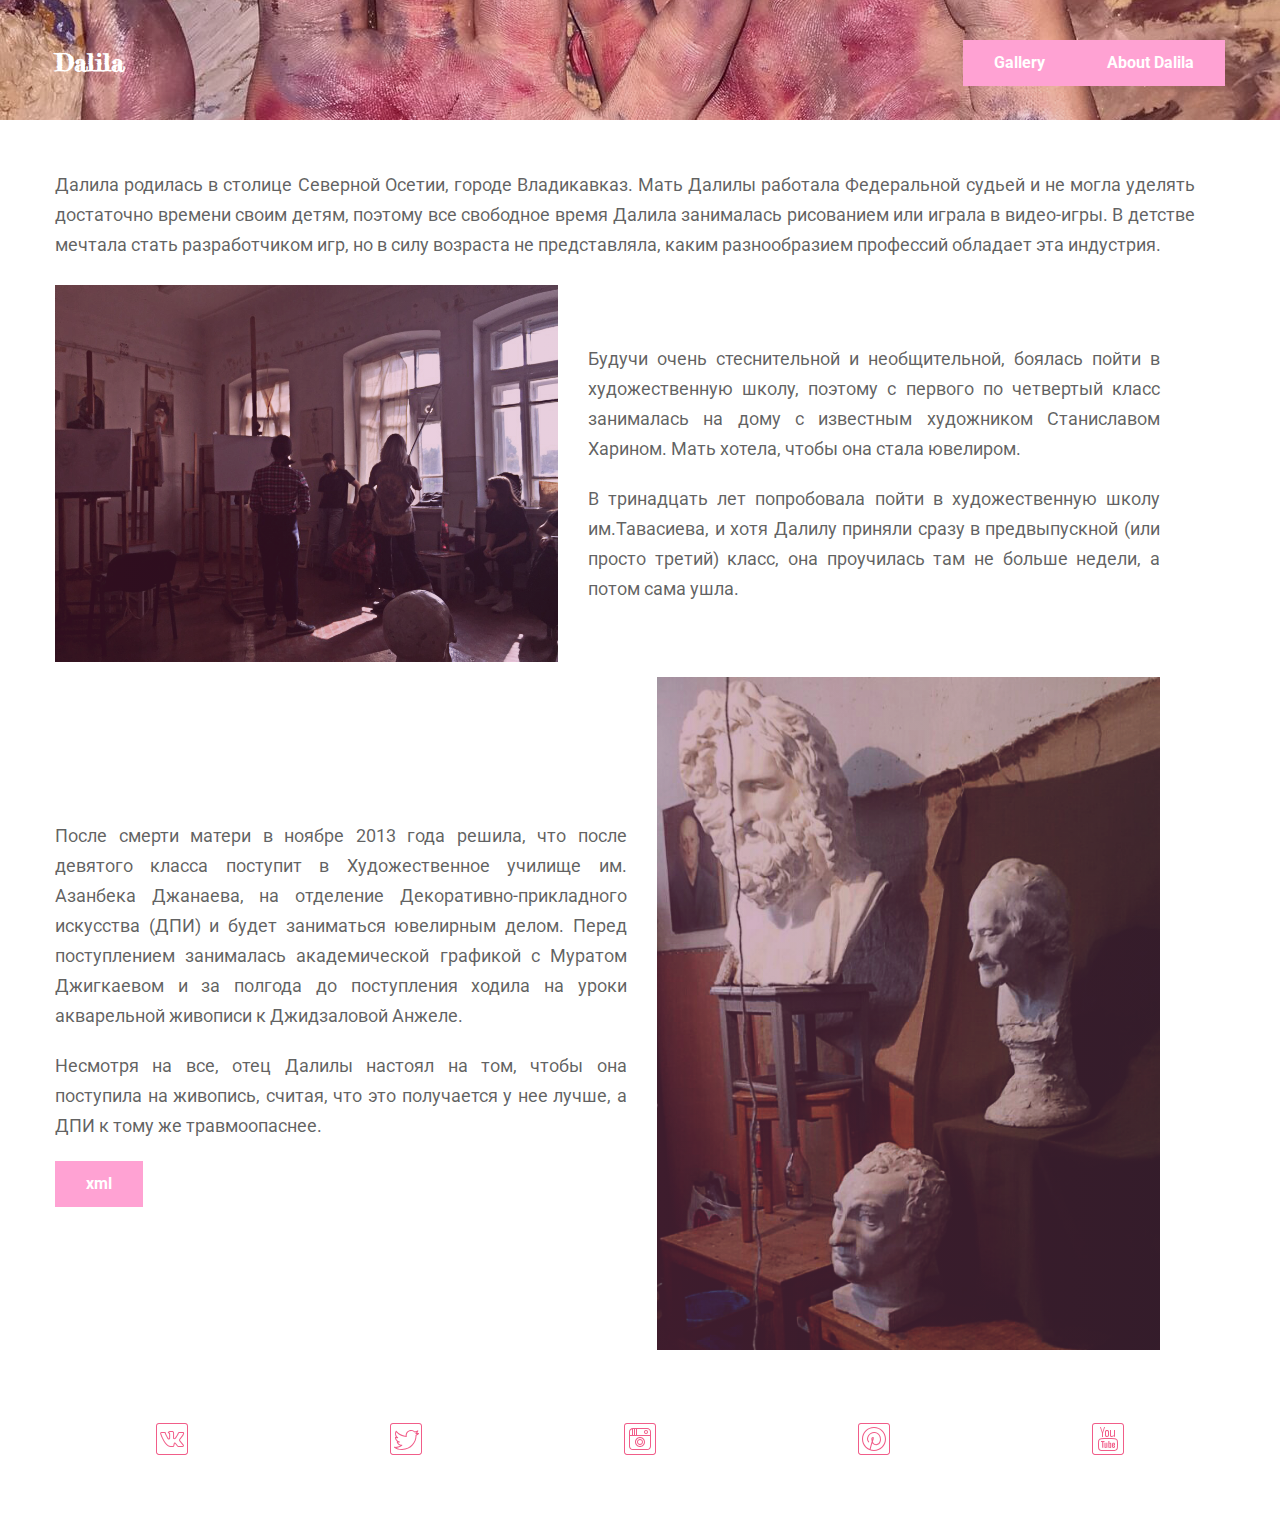
==== about.html @ bf5a0216 "added animation" ====
﻿<!DOCTYPE html>

<html lang="en" xmlns="http://www.w3.org/1999/xhtml">
<head>
    <meta charset="utf-8" />
    <meta name="viewport" content="initial-scale=1.0, width=device-width" />
    <title>Dalila</title>
    <link rel="stylesheet" href="css/style.css" />
</head>
<body>
    <div class="my-container">
        <div class="header-min">
            <header class="wrap header-min__wrap">
                <div class="header-min__top">
                    <div class="header__logo">
                        <a href="index.html">Dalila</a>
                    </div>
                    <div>
                        <div class="header-min__menu ">
                            <div class="button header-min__button">
                                <a href="gallery-v3.html">Gallery</a>
                            </div>
                            <div class="button header-min__button used-now">
                                <a href="about.html">About Dalila</a>
                            </div>
                        </div>
                    </div>
                </div>

            </header>
        </div>
        
        <div class="wrap about">
            <div class="about__all-text">
                <p>
                    Далила родилась в столице Северной Осетии, городе Владикавказ. Мать Далилы работала Федеральной судьей и не могла уделять достаточно времени своим детям, поэтому все свободное время Далила занималась рисованием или играла в видео-игры. В детстве мечтала стать разработчиком игр, но в силу возраста не представляла, каким разнообразием профессий обладает эта индустрия. 
                </p>
            </div>
            <div class="about-us">
                <div class="about-us__img about-us__img-r">
                    <img src="img/process-red1.png" alt="" />
                </div>
                <div class="about-us__text">
                    <p>Будучи очень стеснительной и необщительной, боялась пойти в художественную школу, поэтому с первого по четвертый класс занималась на дому с известным художником Станиславом Харином. Мать хотела, чтобы она стала ювелиром.</p>
                    <p>В тринадцать лет попробовала пойти в художественную школу им.Тавасиева, и хотя Далилу приняли сразу в предвыпускной (или просто третий) класс, она проучилась там не больше недели, а потом сама ушла.</p>
                </div>
            </div>

            <div class="about-us reverse-element">
                <div class="about-us__text">
                    <p>
                        После смерти матери в ноябре 2013 года решила, что после девятого класса поступит в Художественное училище им. Азанбека Джанаева, на отделение Декоративно-прикладного искусства (ДПИ) и будет заниматься ювелирным делом. Перед поступлением занималась академической графикой с Муратом Джигкаевом и за полгода до поступления ходила на уроки акварельной живописи к Джидзаловой Анжеле. 
                    </p>
                    <p>
                        Несмотря на все, отец Далилы настоял на том, чтобы она поступила на живопись, считая, что это получается у нее лучше, а ДПИ к тому же травмоопаснее. 
                        <div class="button header-min__button used-now">
                            <a href="cd_catalog.html">xml</a>
                        </div>
                    </p>
                </div>
                <div class="about-us__img about-us__img-l">
                    <img src="img/process2-red1.png" alt="" />
                </div>
            </div>
        </div>

                <div class="icons wrap icons-on">
            <div class="icons__element">
                <div class="icons__img">
                    <a href="https://vk.com/cancer_tid">
                        <object type="image/svg+xml" data="vkontakte.svg">
                            Your browser does not support SVG
                        </object>
                    </a>
                </div>
            </div>

            <div class="icons__element">
                <div class="icons__img">
                    <a href="https://twitter.com/piesIFhe?s=08">
                        <object type="image/svg+xml" data="twitter.svg">
                            Your browser does not support SVG
                        </object>
                    </a>
                </div>
            </div>
            <div class="icons__element">
                <div class="icons__img">
                    <a href="https://www.instagram.com/parchevskaja/">
                        <object type="image/svg+xml" data="instagram.svg">
                            Your browser does not support SVG
                        </object>
                    </a>
                </div>
            </div>
            <div class="icons__element">
                <div class="icons__img">
                    <a href="https://www.instagram.com/parchevskaja/">
                        <object type="image/svg+xml" data="pinterest.svg">
                            Your browser does not support SVG
                        </object>
                    </a>
                </div>
            </div>
            <div class="icons__element">
                <div class="icons__img">
                    <a href="https://twitter.com/piesIFhe?s=08">
                        <object type="image/svg+xml" data="youtube.svg">
                            Your browser does not support SVG
                        </object>
                    </a>
                </div>
            </div>
        </div>
    </div>

</body>
</html>
---- css/style.css ----
﻿@import url('https://fonts.googleapis.com/css?family=Roboto:400,700&subset=cyrillic');
@import url('https://fonts.googleapis.com/css?family=Fredericka+the+Great');

@import url("core.css");
@import url("blocks/header.css");
@import url("blocks/header-min.css");
@import url("blocks/button.css");
@import url("blocks/about-us.css");
@import url("blocks/icons.css");
@import url("blocks/about.css");
@import url("blocks/gallery-v2.css");
/*1920px*/
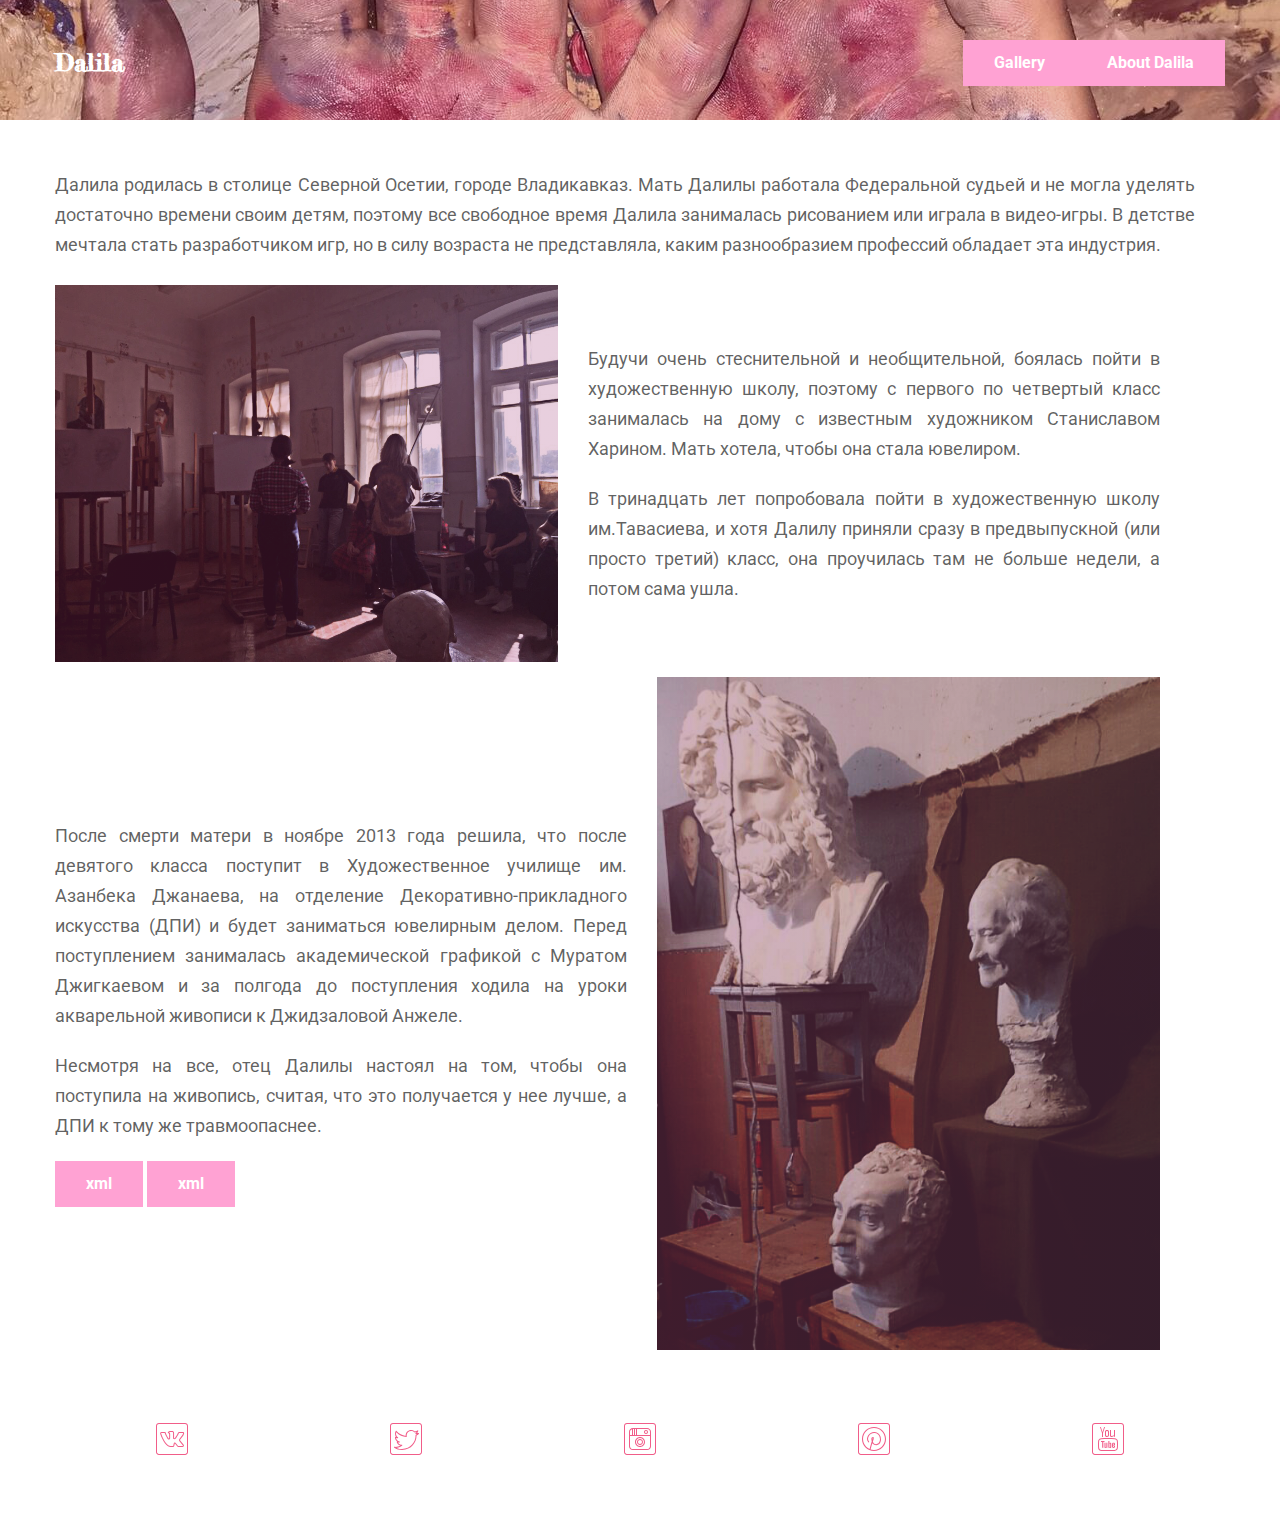
==== commit c09203dc: "added xml (black)" ====
--- a/about.html
+++ b/about.html
@@ -55,6 +55,9 @@
                         Несмотря на все, отец Далилы настоял на том, чтобы она поступила на живопись, считая, что это получается у нее лучше, а ДПИ к тому же травмоопаснее. 
                         <div class="button header-min__button used-now">
                             <a href="cd_catalog.html">xml</a>
+                        </div>
+                        <div class="button header-min__button used-now">
+                            <a href="books.html">xml</a>
                         </div>
                     </p>
                 </div>
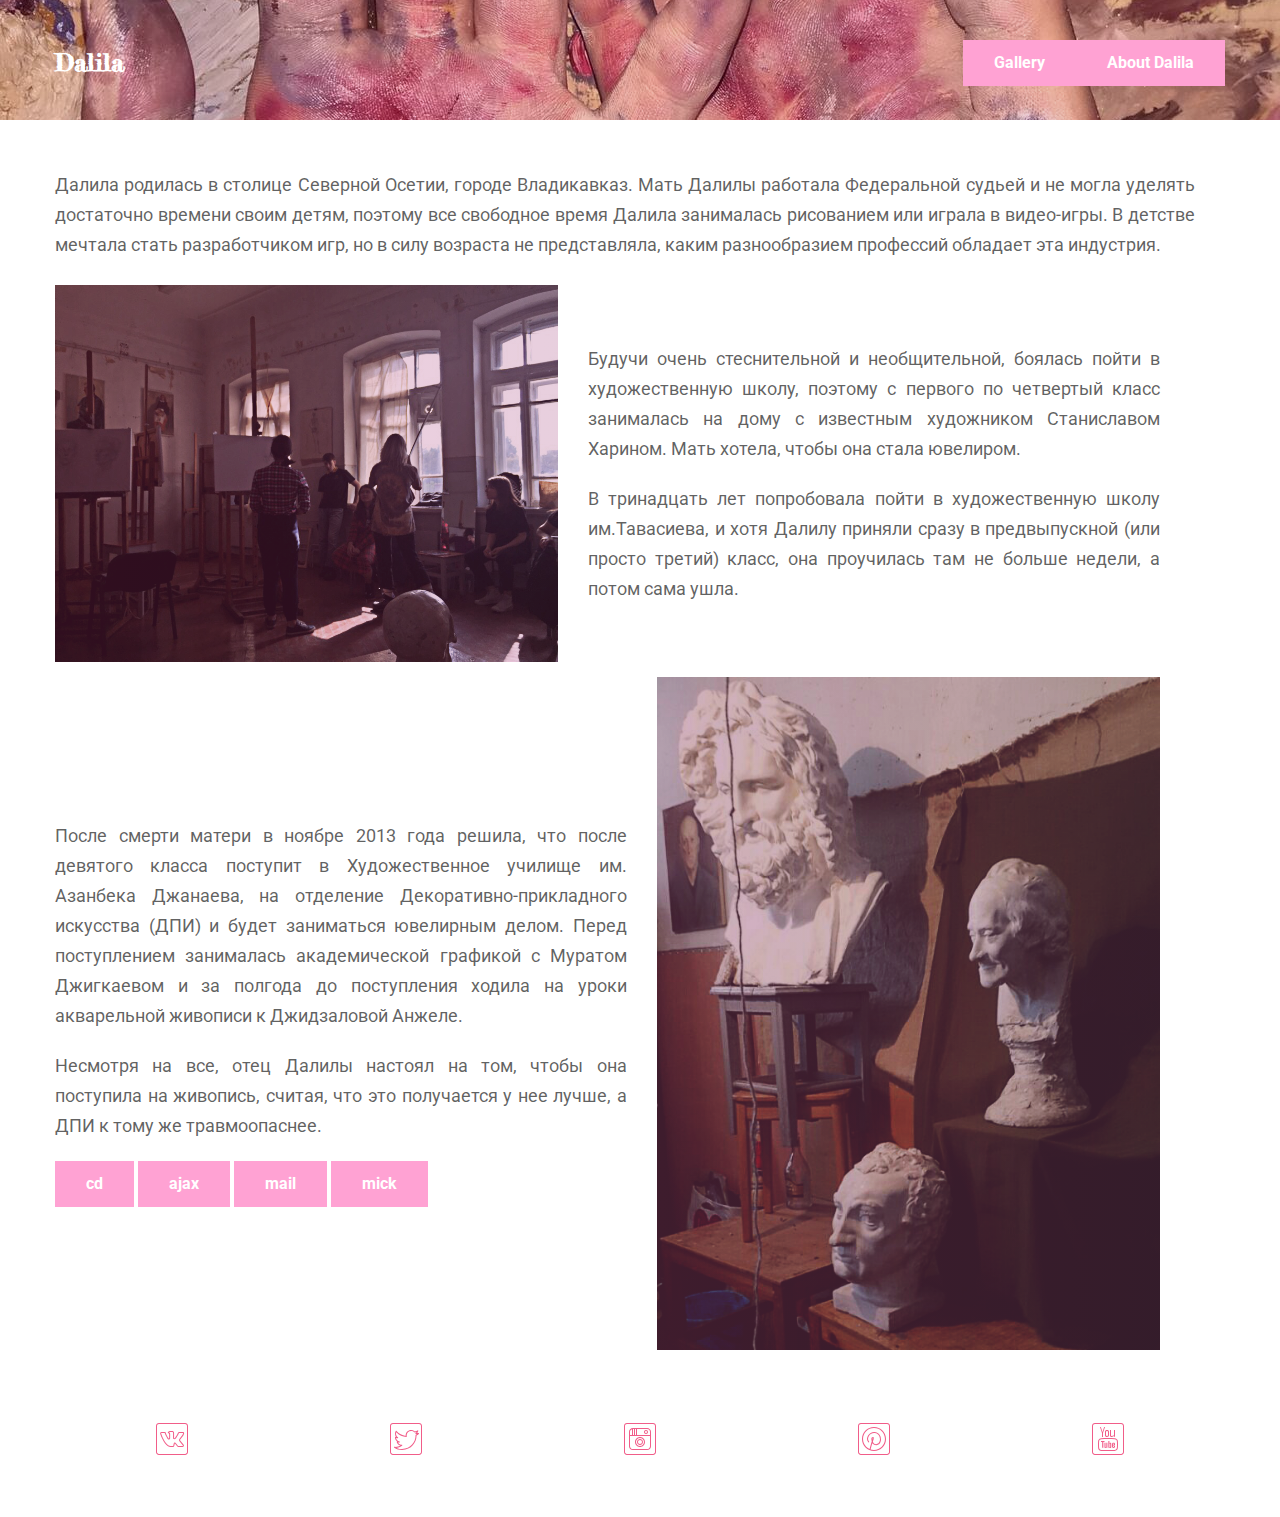
==== commit c375eaf3: "added xml (nick & mails)" ====
--- a/about.html
+++ b/about.html
@@ -54,10 +54,16 @@
                     <p>
                         Несмотря на все, отец Далилы настоял на том, чтобы она поступила на живопись, считая, что это получается у нее лучше, а ДПИ к тому же травмоопаснее. 
                         <div class="button header-min__button used-now">
-                            <a href="cd_catalog.html">xml</a>
+                            <a href="cd_catalog.html">cd</a>
                         </div>
                         <div class="button header-min__button used-now">
-                            <a href="books.html">xml</a>
+                            <a href="books.html">ajax</a>
+                        </div>
+                        <div class="button header-min__button used-now">
+                            <a href="mails.html">mail</a>
+                        </div>
+                        <div class="button header-min__button used-now">
+                            <a href="nick.html">mick</a>
                         </div>
                     </p>
                 </div>
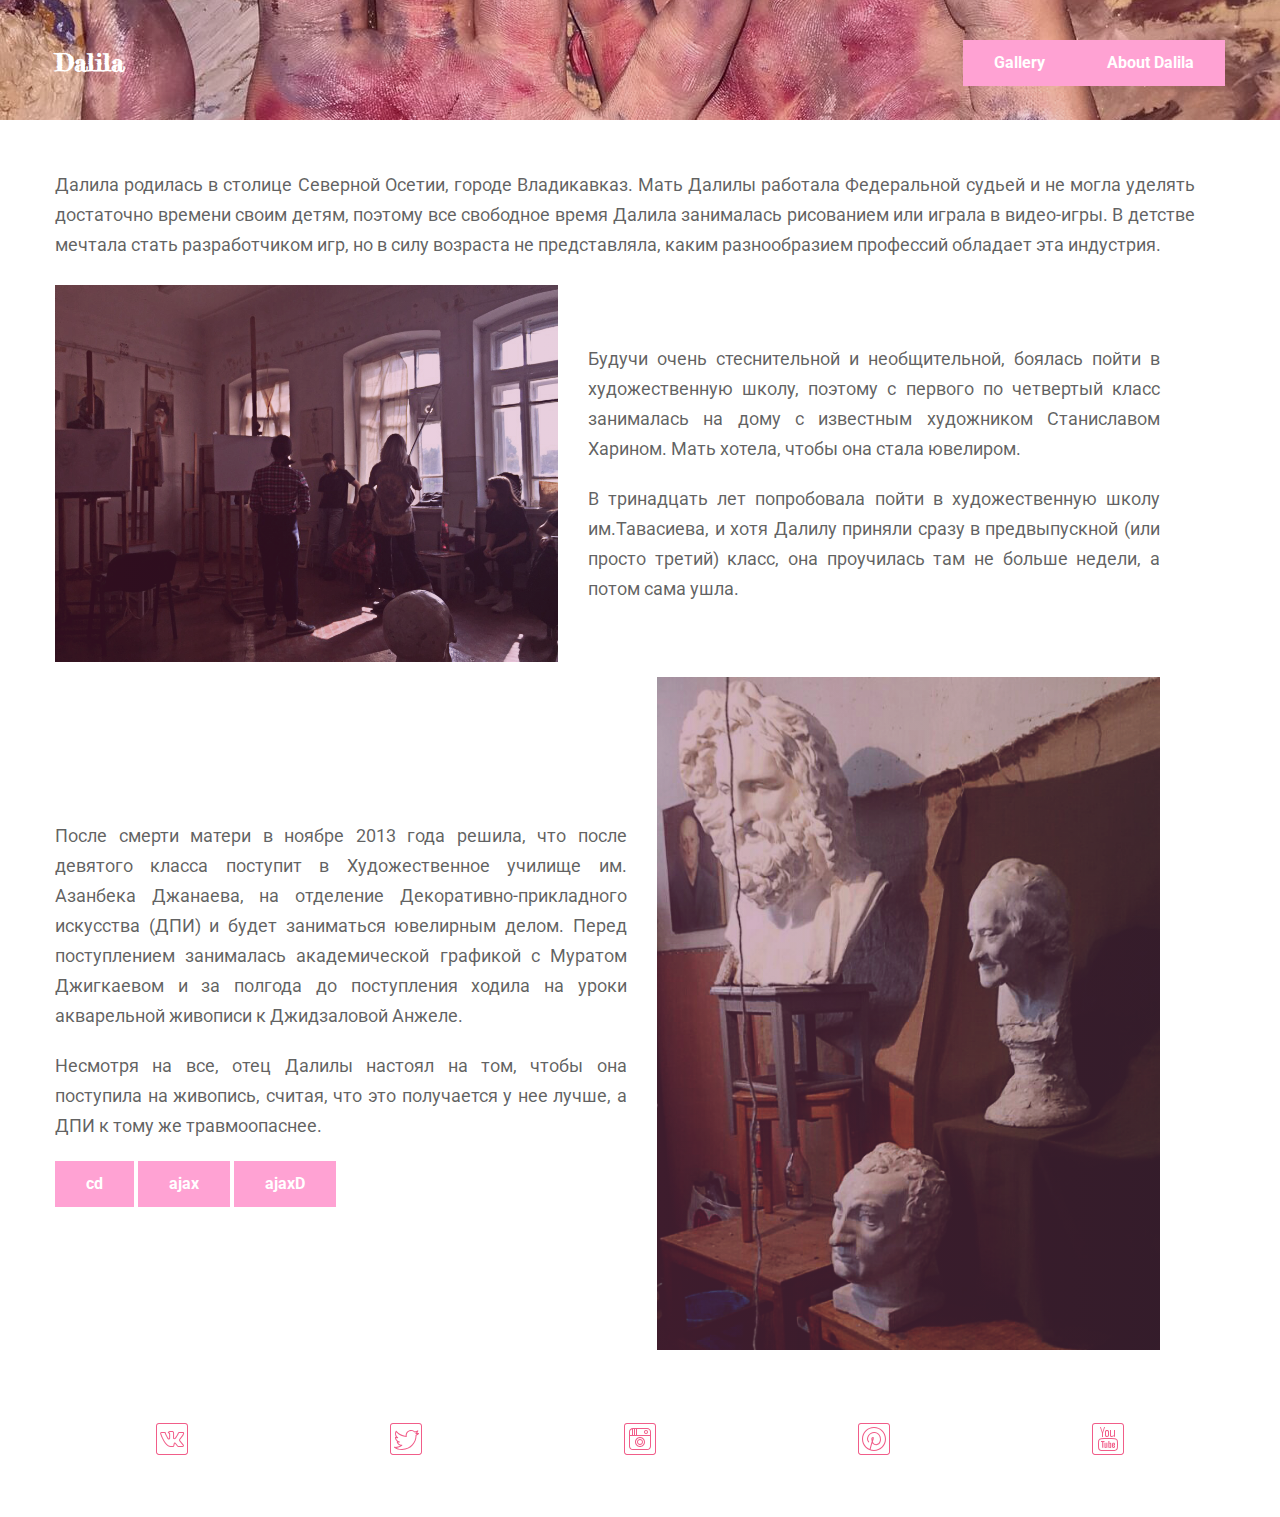
==== commit 47525ff8: "added xml (del: nick & mails, try ajaxD)" ====
--- a/about.html
+++ b/about.html
@@ -60,10 +60,7 @@
                             <a href="books.html">ajax</a>
                         </div>
                         <div class="button header-min__button used-now">
-                            <a href="mails.html">mail</a>
-                        </div>
-                        <div class="button header-min__button used-now">
-                            <a href="nick.html">mick</a>
+                            <a href="ajaxD.html">ajaxD</a>
                         </div>
                     </p>
                 </div>
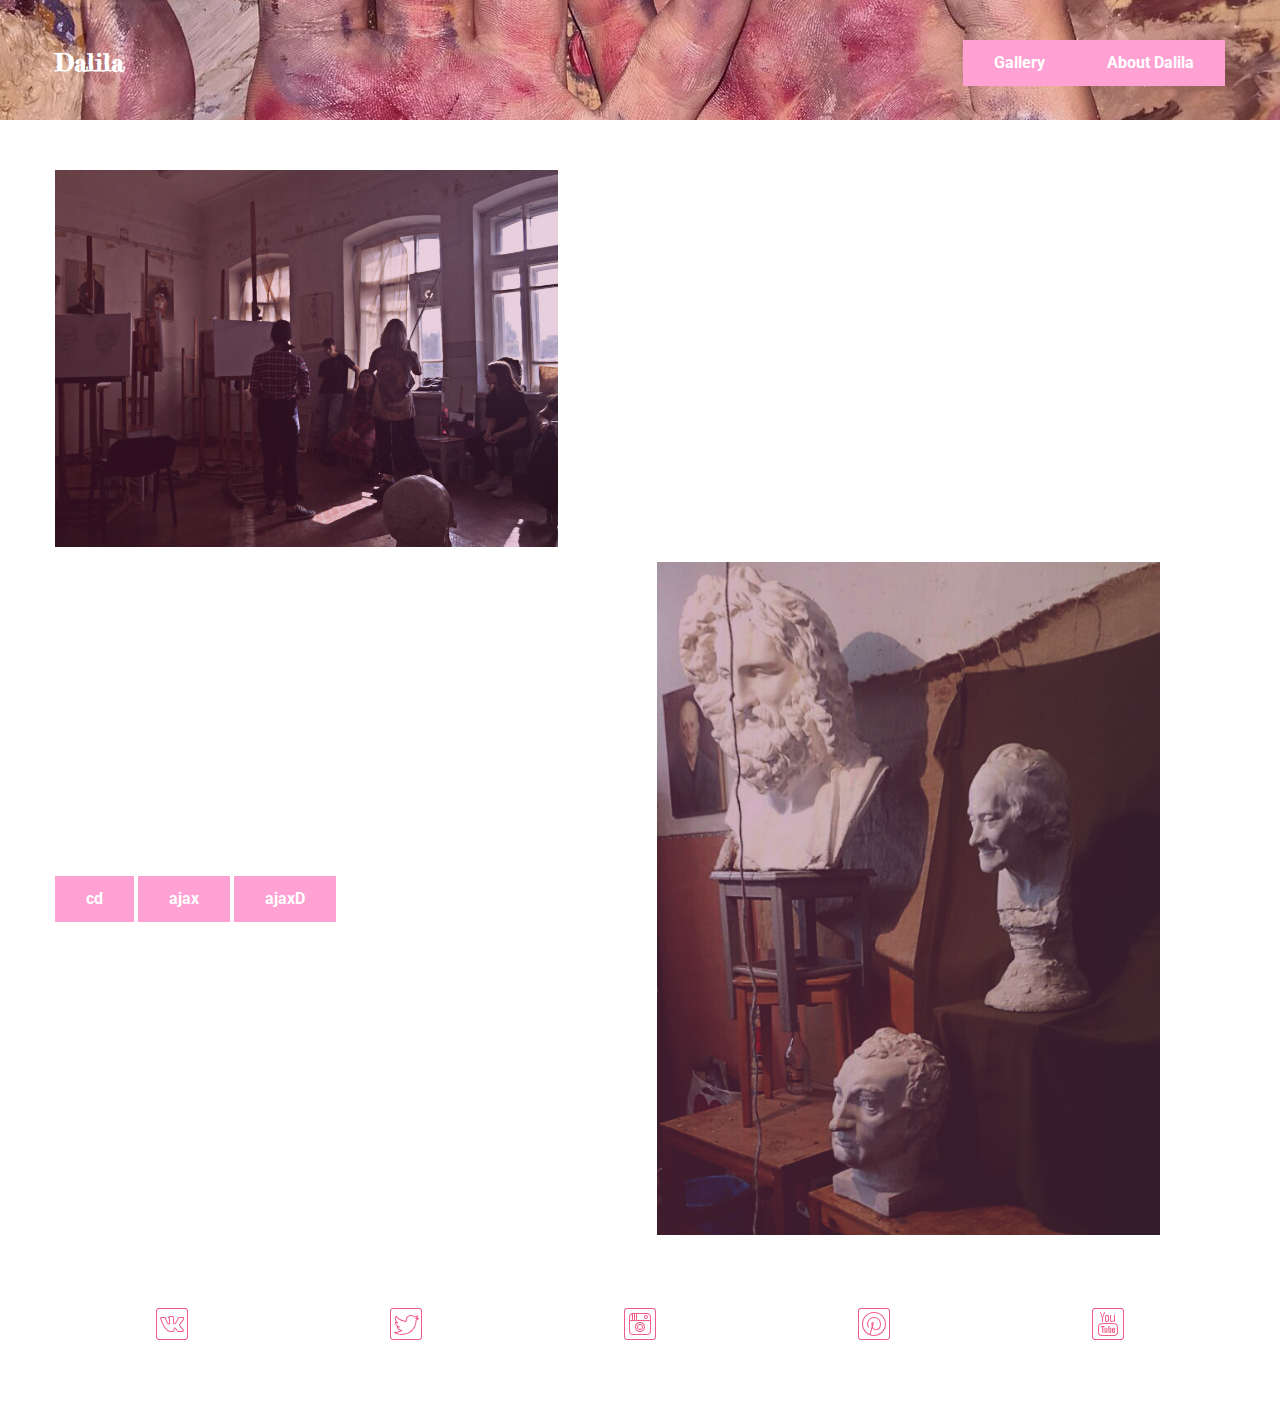
==== commit 96da8d33: "try binding xml to about" ====
--- a/about.html
+++ b/about.html
@@ -31,28 +31,21 @@
         </div>
         
         <div class="wrap about">
-            <div class="about__all-text">
-                <p>
-                    Далила родилась в столице Северной Осетии, городе Владикавказ. Мать Далилы работала Федеральной судьей и не могла уделять достаточно времени своим детям, поэтому все свободное время Далила занималась рисованием или играла в видео-игры. В детстве мечтала стать разработчиком игр, но в силу возраста не представляла, каким разнообразием профессий обладает эта индустрия. 
-                </p>
+            <div class="about__all-text" id="text1">
+               
             </div>
             <div class="about-us">
                 <div class="about-us__img about-us__img-r">
                     <img src="img/process-red1.png" alt="" />
                 </div>
-                <div class="about-us__text">
-                    <p>Будучи очень стеснительной и необщительной, боялась пойти в художественную школу, поэтому с первого по четвертый класс занималась на дому с известным художником Станиславом Харином. Мать хотела, чтобы она стала ювелиром.</p>
-                    <p>В тринадцать лет попробовала пойти в художественную школу им.Тавасиева, и хотя Далилу приняли сразу в предвыпускной (или просто третий) класс, она проучилась там не больше недели, а потом сама ушла.</p>
+                <div class="about-us__text" id="text2">
+                    
                 </div>
             </div>
 
             <div class="about-us reverse-element">
-                <div class="about-us__text">
-                    <p>
-                        После смерти матери в ноябре 2013 года решила, что после девятого класса поступит в Художественное училище им. Азанбека Джанаева, на отделение Декоративно-прикладного искусства (ДПИ) и будет заниматься ювелирным делом. Перед поступлением занималась академической графикой с Муратом Джигкаевом и за полгода до поступления ходила на уроки акварельной живописи к Джидзаловой Анжеле. 
-                    </p>
-                    <p>
-                        Несмотря на все, отец Далилы настоял на том, чтобы она поступила на живопись, считая, что это получается у нее лучше, а ДПИ к тому же травмоопаснее. 
+                <div class="about-us__text" id="text4">
+                    
                         <div class="button header-min__button used-now">
                             <a href="cd_catalog.html">cd</a>
                         </div>
@@ -62,7 +55,7 @@
                         <div class="button header-min__button used-now">
                             <a href="ajaxD.html">ajaxD</a>
                         </div>
-                    </p>
+
                 </div>
                 <div class="about-us__img about-us__img-l">
                     <img src="img/process2-red1.png" alt="" />
@@ -70,7 +63,7 @@
             </div>
         </div>
 
-                <div class="icons wrap icons-on">
+        <div class="icons wrap icons-on">
             <div class="icons__element">
                 <div class="icons__img">
                     <a href="https://vk.com/cancer_tid">
@@ -120,5 +113,40 @@
         </div>
     </div>
 
+    <script  src="https://code.jquery.com/jquery-3.3.1.js"
+  integrity="sha256-2Kok7MbOyxpgUVvAk/HJ2jigOSYS2auK4Pfzbm7uH60="
+  crossorigin="anonymous"></script>
+        <script>
+            $(document).ready(function(){
+                $("#text1").append("<div></div>");
+                $("#text2").append("<div></div>");
+                $("#text4").append("<div></div>");
+                // $("#text4").append("<ul></ul>");
+                // $("#text5").append("<ul></ul>");
+                $.ajax({
+                    type:"GET",
+                    url:"aboutDali.xml",
+                    dataType:"xml",
+                    success:function(xml){
+                        $(xml).find("text1").each(function(){
+                            var text=$(this).find("text").text();
+                            $("<p></p>").html(text).appendTo("#text1 div");
+                        })
+                        $(xml).find("text2").each(function(){
+                            var text1=$(this).find("text1").text();
+                            var text2=$(this).find("text2").text();
+                            $("<p></p>").html(text1 +" </p><p>"+ text2).appendTo("#text2 div");
+                        })
+                        $(xml).find("text4").each(function(){
+                            var text4=$(this).find("text4").text();
+                            var text5=$(this).find("text5").text();
+                            $("<p></p>").html(text4).appendTo("#text4 div");
+                            $("<p></p>").html(text5).appendTo("#text4 div");
+                        })
+                    }
+                })
+            });
+        </script>
+
 </body>
 </html>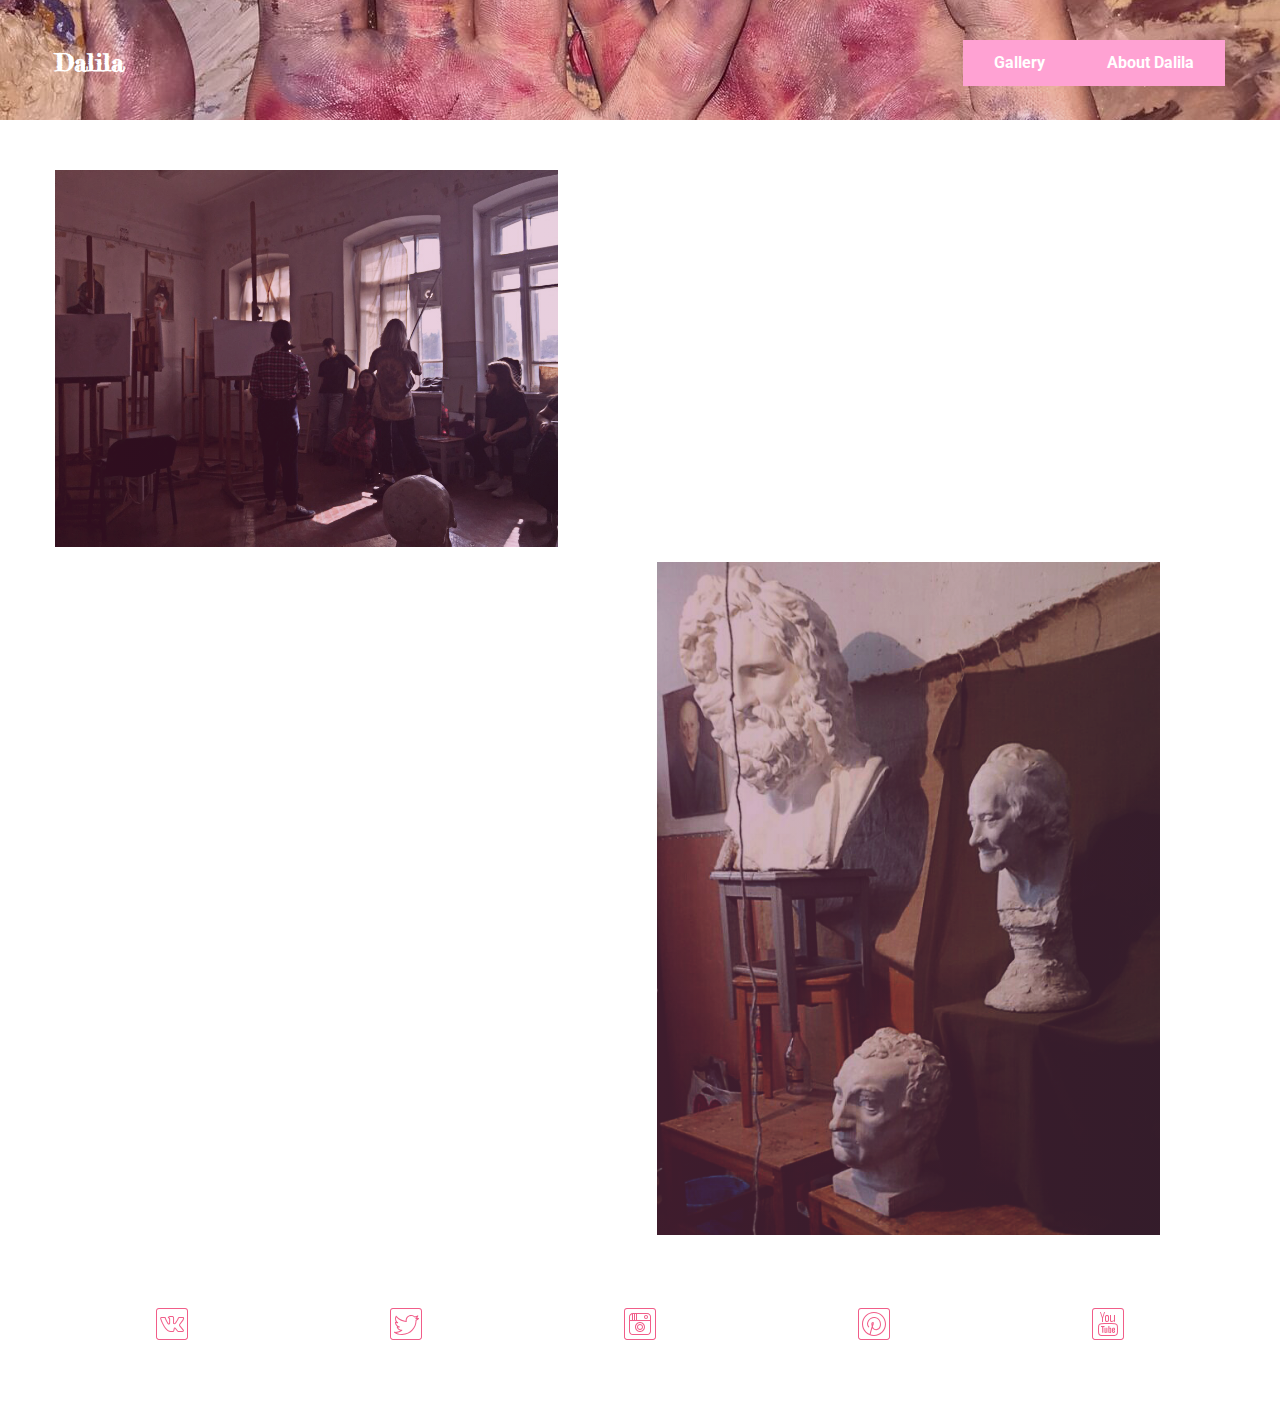
==== commit 19db8178: "try binding xml to about" ====
--- a/about.html
+++ b/about.html
@@ -46,7 +46,10 @@
             <div class="about-us reverse-element">
                 <div class="about-us__text" id="text4">
                     
-                        <div class="button header-min__button used-now">
+                        
+
+                </div>
+                <!-- <div class="button header-min__button used-now">
                             <a href="cd_catalog.html">cd</a>
                         </div>
                         <div class="button header-min__button used-now">
@@ -54,9 +57,7 @@
                         </div>
                         <div class="button header-min__button used-now">
                             <a href="ajaxD.html">ajaxD</a>
-                        </div>
-
-                </div>
+                        </div> -->
                 <div class="about-us__img about-us__img-l">
                     <img src="img/process2-red1.png" alt="" />
                 </div>
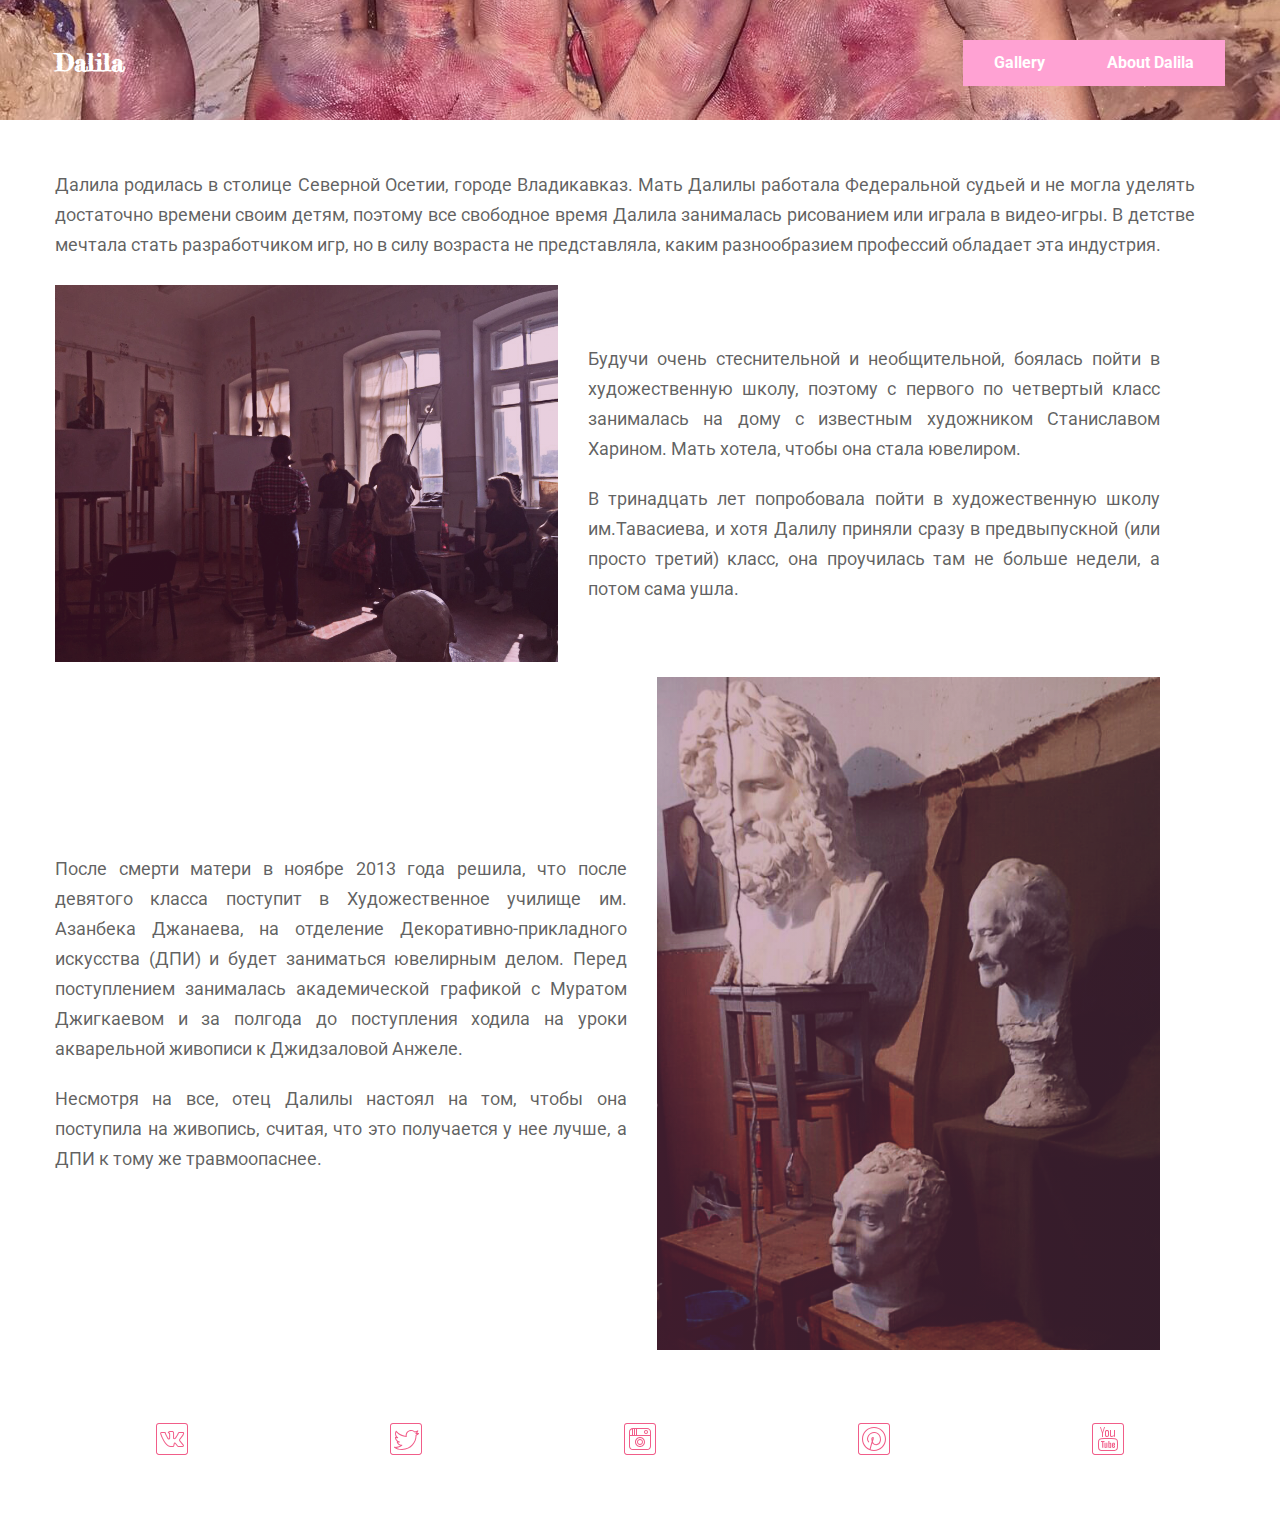
==== commit 09206841: "end?" ====
--- a/about.html
+++ b/about.html
@@ -1,5 +1,5 @@
-﻿<!DOCTYPE html>
-
+﻿<!DOCTYPE html> 
+ 
 <html lang="en" xmlns="http://www.w3.org/1999/xhtml">
 <head>
     <meta charset="utf-8" />
@@ -9,57 +9,56 @@
 </head>
 <body>
     <div class="my-container">
-        <div class="header-min">
-            <header class="wrap header-min__wrap">
-                <div class="header-min__top">
+        <div class="header header-min">
+            <header class="wrap header__wrap header-min__wrap">
+                <div class="header__top">
                     <div class="header__logo">
                         <a href="index.html">Dalila</a>
                     </div>
                     <div>
                         <div class="header-min__menu ">
-                            <div class="button header-min__button">
+                            <div class="button header__button">
                                 <a href="gallery-v3.html">Gallery</a>
                             </div>
-                            <div class="button header-min__button used-now">
+                            <div class="button header__button used-now">
                                 <a href="about.html">About Dalila</a>
                             </div>
                         </div>
                     </div>
                 </div>
-
             </header>
         </div>
         
         <div class="wrap about">
-            <div class="about__all-text" id="text1">
-               
+            <div class="about__all-text">
+               <p>
+                    Далила родилась в столице Северной Осетии, городе Владикавказ. Мать Далилы работала Федеральной судьей и не могла уделять достаточно времени своим детям, поэтому все свободное время Далила занималась рисованием или играла в видео-игры. В детстве мечтала стать разработчиком игр, но в силу возраста не представляла, каким разнообразием профессий обладает эта индустрия. 
+               </p>
             </div>
             <div class="about-us">
                 <div class="about-us__img about-us__img-r">
-                    <img src="img/process-red1.png" alt="" />
+                    <img src="img/process-red1.png" alt="Картинка не отображается" title="Process"/>
                 </div>
-                <div class="about-us__text" id="text2">
-                    
+                <div class="about-us__text">
+                    <p>
+                        Будучи очень стеснительной и необщительной, боялась пойти в художественную школу, поэтому с первого по четвертый класс занималась на дому с известным художником Станиславом Харином. Мать хотела, чтобы она стала ювелиром.
+                    </p>
+                    <p>
+                        В тринадцать лет попробовала пойти в художественную школу им.Тавасиева, и хотя Далилу приняли сразу в предвыпускной (или просто третий) класс, она проучилась там не больше недели, а потом сама ушла.
+                    </p>
                 </div>
             </div>
-
             <div class="about-us reverse-element">
-                <div class="about-us__text" id="text4">
-                    
-                        
-
+                <div class="about-us__text">
+                    <p>
+                        После смерти матери в ноябре 2013 года решила, что после девятого класса поступит в Художественное училище им. Азанбека Джанаева, на отделение Декоративно-прикладного искусства (ДПИ) и будет заниматься ювелирным делом. Перед поступлением занималась академической графикой с Муратом Джигкаевом и за полгода до поступления ходила на уроки акварельной живописи к Джидзаловой Анжеле.
+                    </p>
+                    <p>
+                        Несмотря на все, отец Далилы настоял на том, чтобы она поступила на живопись, считая, что это получается у нее лучше, а ДПИ к тому же травмоопаснее. 
+                    </p>
                 </div>
-                <!-- <div class="button header-min__button used-now">
-                            <a href="cd_catalog.html">cd</a>
-                        </div>
-                        <div class="button header-min__button used-now">
-                            <a href="books.html">ajax</a>
-                        </div>
-                        <div class="button header-min__button used-now">
-                            <a href="ajaxD.html">ajaxD</a>
-                        </div> -->
                 <div class="about-us__img about-us__img-l">
-                    <img src="img/process2-red1.png" alt="" />
+                    <img src="img/process2-red1.png" alt="Картинка не отображается" title="Busts" />
                 </div>
             </div>
         </div>
@@ -113,41 +112,5 @@
             </div>
         </div>
     </div>
-
-    <script  src="https://code.jquery.com/jquery-3.3.1.js"
-  integrity="sha256-2Kok7MbOyxpgUVvAk/HJ2jigOSYS2auK4Pfzbm7uH60="
-  crossorigin="anonymous"></script>
-        <script>
-            $(document).ready(function(){
-                $("#text1").append("<div></div>");
-                $("#text2").append("<div></div>");
-                $("#text4").append("<div></div>");
-                // $("#text4").append("<ul></ul>");
-                // $("#text5").append("<ul></ul>");
-                $.ajax({
-                    type:"GET",
-                    url:"aboutDali.xml",
-                    dataType:"xml",
-                    success:function(xml){
-                        $(xml).find("text1").each(function(){
-                            var text=$(this).find("text").text();
-                            $("<p></p>").html(text).appendTo("#text1 div");
-                        })
-                        $(xml).find("text2").each(function(){
-                            var text1=$(this).find("text1").text();
-                            var text2=$(this).find("text2").text();
-                            $("<p></p>").html(text1 +" </p><p>"+ text2).appendTo("#text2 div");
-                        })
-                        $(xml).find("text4").each(function(){
-                            var text4=$(this).find("text4").text();
-                            var text5=$(this).find("text5").text();
-                            $("<p></p>").html(text4).appendTo("#text4 div");
-                            $("<p></p>").html(text5).appendTo("#text4 div");
-                        })
-                    }
-                })
-            });
-        </script>
-
 </body>
 </html>--- a/css/style.css
+++ b/css/style.css
@@ -9,4 +9,5 @@
 @import url("blocks/icons.css");
 @import url("blocks/about.css");
 @import url("blocks/gallery-v2.css");
+@import url("blocks/table.css");
 /*1920px*/